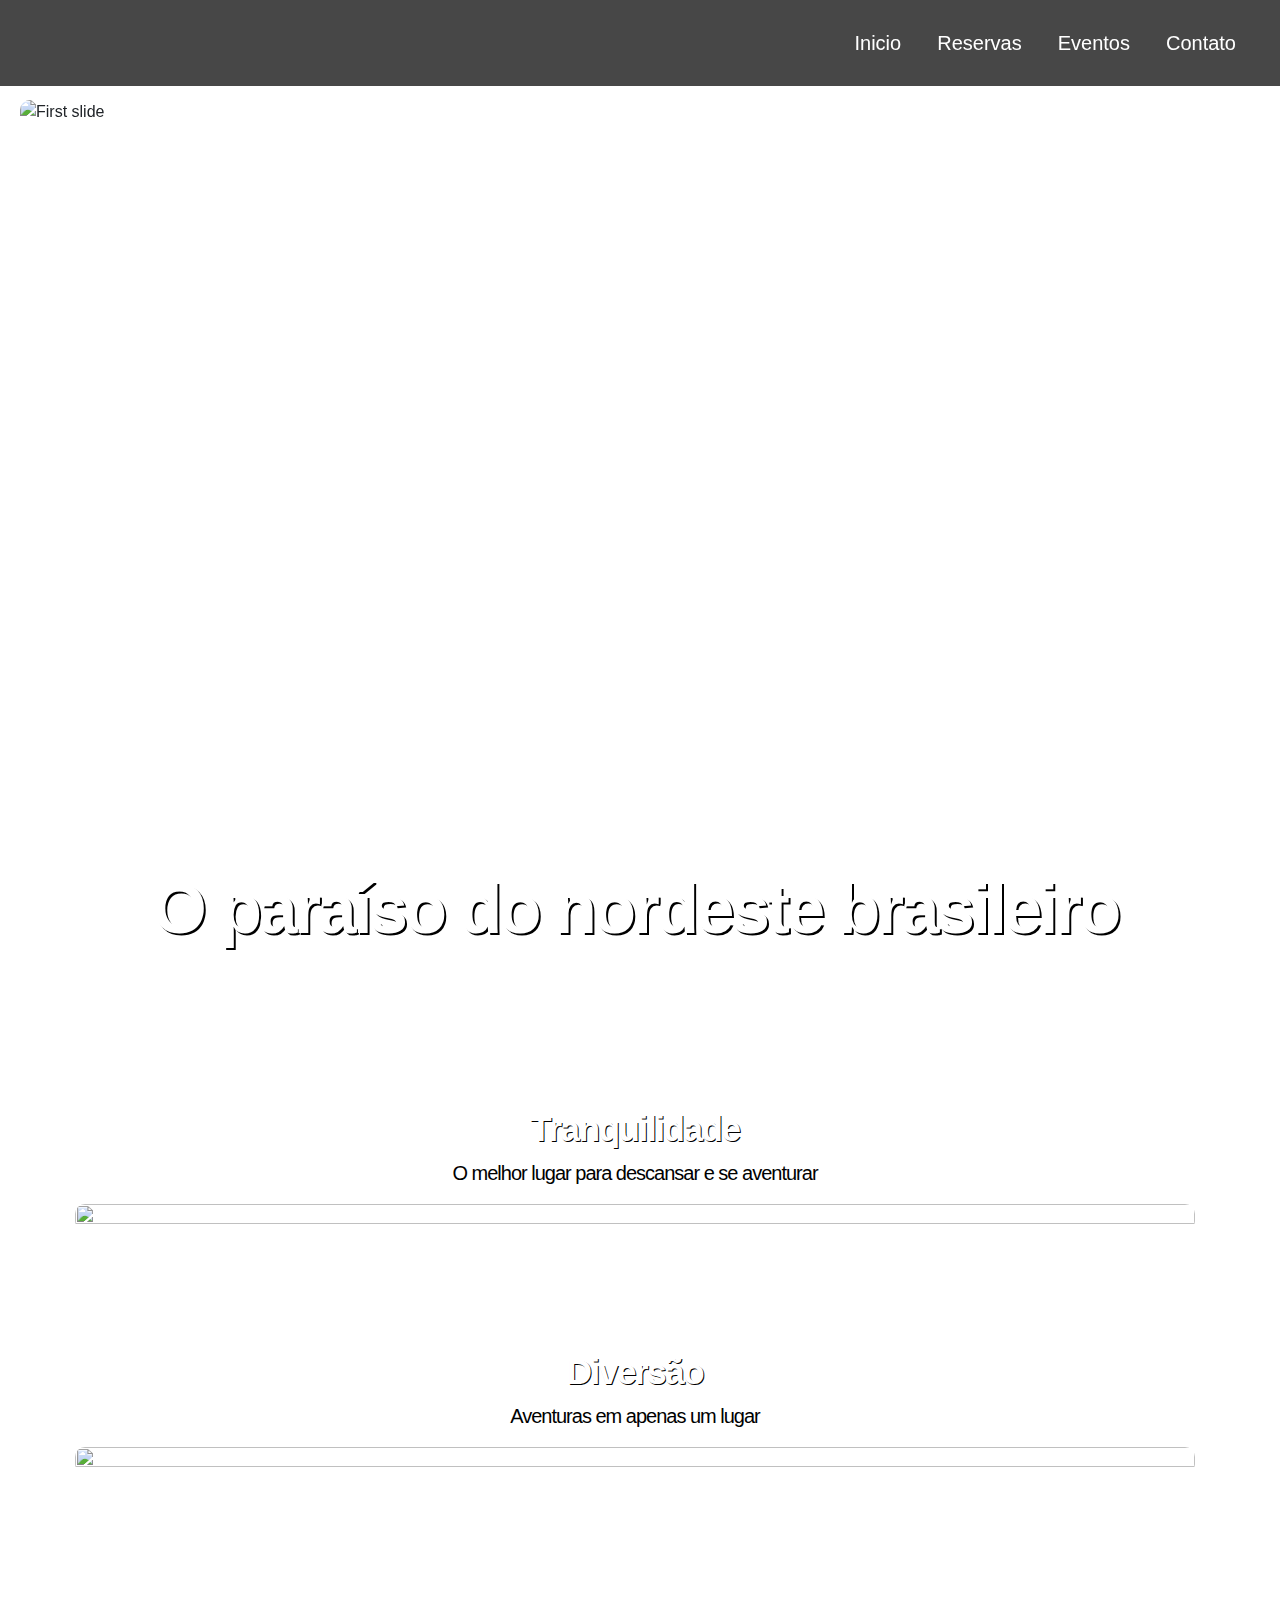
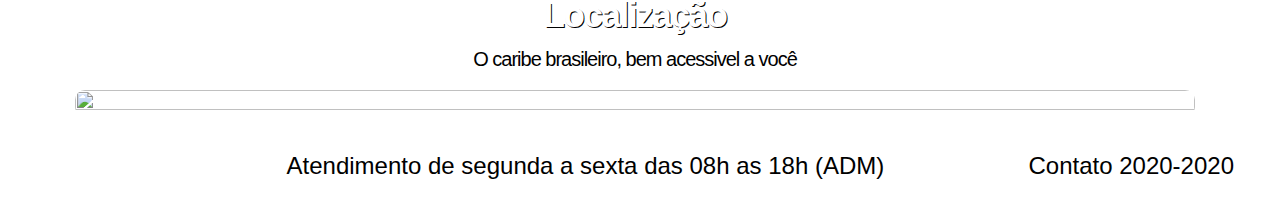
==== index.html @ c8e004a1 "Add files via upload" ====
<!doctype html>
<html lang="pt-br">
  <head>
    <title>Ocean Beach - Onde as férias são mágicas</title>
    <!-- Required meta tags -->
    <meta charset="utf-8">
    <meta name="viewport" content="width=device-width, initial-scale=1, shrink-to-fit=no">

    <!-- Bootstrap CSS -->
    <link rel="stylesheet" href="https://maxcdn.bootstrapcdn.com/bootstrap/4.0.0/css/bootstrap.min.css" integrity="sha384-Gn5384xqQ1aoWXA+058RXPxPg6fy4IWvTNh0E263XmFcJlSAwiGgFAW/dAiS6JXm" crossorigin="anonymous">
    <script src="https://maxcdn.bootstrapcdn.com/bootstrap/4.0.0/js/bootstrap.min.js" integrity="sha384-JZR6Spejh4U02d8jOt6vLEHfe/JQGiRRSQQxSfFWpi1MquVdAyjUar5+76PVCmYl" crossorigin="anonymous"></script>
    <link rel="stylesheet" type="text/css" href="style.css">
    <link rel="stylesheet" type="text/css" href="normalize.css">
    <link rel="stylesheet" type="text/css" href="javascript.js">
  </head>
  <body>

    <!-- ***************** Barra de Navegação **************** -->
  <nav class="navbar navbar-expand-lg fixed-top navbar-inverse bg-inverse navbar-transparente">
      <a class="navbar-brand" href="index.html">
        <span class="img-logo"></span>
      </a>
      <button class="navbar-toggler custom-toggler" type="button" data-toggle="collapse" data-target="#barra-de-navegacao" aria-controls="barra-de-navegacao" aria-expanded="false" aria-label="Toggle navigation">
        <span class="navbar-toggler-icon"></span>
      </button>

    <div class="collapse navbar-collapse" id="barra-de-navegacao">
      <ul class="navbar-nav ml-auto">

        <li class="nav-item">
          <a class="nav-link" href="index.html">Inicio</a>
        </li>
        <li class="nav-item">
          <a class="nav-link" href="reserva.html">Reservas</a>
        </li>

        <li class="nav-item">
          <a class="nav-link" href="eventos.html">Eventos</a>
        </li>

        <li class="nav-item">
          <a class="nav-link" href="contato.html">Contato</a>
        </li>
        
      </ul>
    </div>
  </nav>

<!-- ***************** /Barra de Navegação **************** -->

<!-- ***************** Carousel ******************** -->
<div class="carousel-espaco">
    <div id="carousel" class="carousel slide" data-interval="10000" data-ride="carousel">

      <div class="carousel-inner">

        <div class="carousel-item active">
          <img class="d-block w-100 img-responsive" src="img/img1.jpg" alt="First slide">
        </div>

        <div class="carousel-item">
          <img class="d-block w-100 img-responsive" src="img/img2.jpg" alt="Second slide">
        </div>

        <div class="carousel-item">
          <img class="d-block w-100 img-responsive" src="img/img3.jpg" alt="Third slide">
        </div>

      </div>

      <a class="carousel-control-prev" href="#carousel" role="button" data-slide="prev">
        <span class="carousel-control-prev-icon" aria-hidden="true"></span>
        <span class="sr-only">Previous</span>
      </a>

      <a class="carousel-control-next" href="#carousel" role="button" data-slide="next">
        <span class="carousel-control-next-icon" aria-hidden="true"></span>
        <span class="sr-only">Next</span>
      </a>

    </div>
 </div> 
<!-- ***************** /Carousel ******************** -->

<!-- ***************** Publicação ******************* -->
<section>
  <div class="container">
     <div class="row">
       
       <div id="titulo" class="col-md-12 conteudo1 text-center" >
         
         <div>
            
            <h1>O paraíso do nordeste brasileiro</h1>

         </div>
      </div>
    </div>
  </div>

  <div class="container">
       <div class="row">
         
         <div class="col-md-12 conteudo1 text-center">
           
           <div class="img-responsive">

              <h3>Tranquilidade</h3>
              <p>O melhor lugar para descansar e se aventurar</p>
              <img src="img/img5.jpg">

           </div>
        </div>
      </div>
  </div>

  <div class="container">
       <div class="row">
         
         <div class="col-md-12 conteudo1 text-center">
           
           <div class="img-responsive">

              <h3>Diversão</h3>
              <p>Aventuras em apenas um lugar</p>
              <img src="img/img6.jpg">

           </div>
        </div>
      </div>
  </div>

  <div class="container">
       <div class="row">
         
         <div class="col-md-12 conteudo1 text-center">
           
           <div class="img-responsive">

              <h3>Localização</h3>
              <p>O caribe brasileiro, bem acessivel a você</p>
              <img src="img/img7.jpg">

           </div>
        </div>
      </div>
  </div>
</section>
<!-- ***************** /publicação ************* -->


<!-- *************** Rodapé *************** -->
<footer>
  <div class="rodape text-center rodape">
    <div class="row">
      
      <div class="col-md-2">
        <span class="img-logo">Ocean Beach</span>
      </div>

      <div class="col-md-7">
        <div>
          <div style="margin-top: 15px;">
            <h4>Atendimento de segunda a sexta das 08h as 18h (ADM) </h4>
          </div>
        </div>
      </div>

      <div class="col-md-3">
        <div>
          <div style="margin-top: 15px;">
            <h4>Contato 2020-2020</h4>
          </div>
        </div>
      </div>

    </div>
  </div>    
</footer>

    <!-- Optional JavaScript -->
    <!-- jQuery first, then Popper.js, then Bootstrap JS -->
    <script src="https://code.jquery.com/jquery-3.2.1.slim.min.js" integrity="sha384-KJ3o2DKtIkvYIK3UENzmM7KCkRr/rE9/Qpg6aAZGJwFDMVNA/GpGFF93hXpG5KkN" crossorigin="anonymous"></script>
    <script src="https://cdnjs.cloudflare.com/ajax/libs/popper.js/1.12.3/umd/popper.min.js" integrity="sha384-vFJXuSJphROIrBnz7yo7oB41mKfc8JzQZiCq4NCceLEaO4IHwicKwpJf9c9IpFgh" crossorigin="anonymous"></script>
    <script src="https://maxcdn.bootstrapcdn.com/bootstrap/4.0.0-beta.2/js/bootstrap.min.js" integrity="sha384-alpBpkh1PFOepccYVYDB4do5UnbKysX5WZXm3XxPqe5iKTfUKjNkCk9SaVuEZflJ" crossorigin="anonymous"></script>
  </body>
</html>
---- style.css ----
/*
*
* @autor John Elvis Medeiros Costa
* @version 0.1
*/

/*===================================== Layout ================================ */
html, body, .capa {
	 height: 100%;

}

body {
	 background: url('img/background.jpg') no-repeat;
	 background-attachment: fixed;
	 font-family: "Helvetica","Arial",sans-serif;
	 overflow-x: hidden;
}

/*===================================== Barra de navegação ========================== */

.img-logo {
	 height:60px;
	 width: 200px;
	 display: block;
	 background: url(img/logo.png) no-repeat;
	 background-size: contain;
	 color: transparent;
}

.logo {
	 float: right;
}

nav.navbar-transparente {
	 background: rgba(25, 25, 25, 0.8);
	 border: none;
	 font-size: 20px;
}

.navbar-nav>li>a{
	 color: #FFF;
	 margin-right: 20px;
}

.navbar-nav>li>a:hover {
	 color: #000;
}

.custom-toggler.navbar-toggler {
     border-color: rgb(255,255,255);
}

.custom-toggler .navbar-toggler-icon {
     background-image: url("data:image/svg+xml;charset=utf8,%3Csvg viewBox='0 0 32 32' xmlns='http://www.w3.org/2000/svg'%3E%3Cpath stroke='rgba(255,255,255, 0.7)' stroke-width='2' stroke-linecap='round' stroke-miterlimit='10' d='M4 8h24M4 16h24M4 24h24'/%3E%3C/svg%3E");
}


/* ================================ Carousel ==================================== */


.carousel-inner {
	border-radius: 10px;
     margin-top: 100px;
     height: 520px;
     position: relative;
}
 
.carousel-inner > .carousel-item > img {
     position: relative;
     min-width: 100%;
     height: 520px; /* Altura da imagem dentro do Carousel */
}
.corousel-item {
	 width: auto;
	 height: auto;

}

.carousel-espaco {
	padding-left: 20px;
	padding-right: 20px;	
}

/* ================================= Publicação ============================ */

#titulo {
	background-color: rgba(255,255,255,0.0);
	padding-top: 150px;

}

.conteudo1 {
	background-color: rgba(255,255,255,0.8);
	padding-left: 5px;
	margin: 50px 0 10px 0;

}

.conteudo1 img {
	border-radius: 10px;
	max-width: 1130px;
	width: 100%;
	max-height: 400px;
	height: 100%;
	margin-bottom: 10px;
}

.rodape {
	background-color: rgba(255,255,255,0.8);	
	
}

/* ================================ Reserva =============================*/

.reserva {
	margin-top: 100px;
	background-color: white;

}

.espaco {
	margin: 50px 0 0 0;
	background-color: rgba(255,255,255,0.8);
}

.controle-img {
	border-radius: 10px;
	max-width: 555px;
	width: 100%;
	max-height: 355px;
	height: 100%;
	margin-top: 10px;
	padding-left: 0px;
	padding-right: 0px;
}

.img-right {
padding-right: 15px; 
padding-left: 25px;
padding-bottom: 0px;
}

.img-left {
padding-left: 10px; 
padding-bottom: 0px;
}

.reserva-1 {
	text-align: justify; 
	padding-left: 25px;

}

.reserva-2 {
	text-align: justify; 
	padding-top: 0px;

}

#titulo2 {
	background-color: rgba(255,255,255,0.0);
	padding-top: 100px;

}


/*================================== Eventos ========================== */
.img-right1 {
padding-right: 15px; 
padding-left: 25px;
padding-bottom: 10px;
}

.img-left1 {
padding-left: 10px; 
padding-bottom: 20px;
}

.img-left2 {
padding-left: 10px; 
padding-bottom: 10px;
}

/* ================================ Onde estamos ========================== */

.mapa {
	margin-top: 110px;
	margin-bottom: 5px;
}

/* ================================ Contato =============================== */

.contato {
	margin-top: 95px;
	margin-bottom: 100px;
	font-size: 20px;
	color: black;
	padding-left: 20px;
	text-shadow: 1px 1px gray;
}

.texto-contato {	
	background-color: rgba(255,255,255,0.8);
	padding-left: 5px;
	margin: 50px 0 80px 0;
}

.espaco-contato {
	margin-bottom: 80px;
}

/* ================================= Tipografia =========================== */
.texto-contato h1 {
	font-size: 70px;
	font-weight: 900;
	letter-spacing: -0.05em;
	color:rgba(255, 255, 255, 1);
	text-shadow: 2px 2px black;
}

.conteudo1 h1 {
	font-size: 70px;
	font-weight: 900;
	letter-spacing: -0.05em;
	color:rgba(255, 255, 255, 1);
	text-shadow: 2px 2px black;
}

.conteudo1 h3 {
	margin-top: 50px;
	font-size: 35px;
	font-weight: 700;
	letter-spacing: -0.04em;
	color:rgba(255, 255, 255, 1);
	text-shadow: 1px 1px black;
}

.conteudo1 p {
	font-size: 20px;
	font-weight: 500;
	letter-spacing: -0.05em;
	color: black;
	
}

.rodape h4 {
	color: black;
}

.reserva-1 h1 {
	font-size: 40px;
	font-weight: 500;
	letter-spacing: -0.05em;
	color:rgba(25, 25, 25, 1);
	
}

.reserva-1 p {
	font-size: 20px;
	font-weight: 100;
	letter-spacing: -0.05em;
}

.reserva-2 h1 {
	font-size: 40px;
	font-weight: 500;
	letter-spacing: -0.05em;
	color:rgba(25, 25, 25, 1);
}

.reserva-2 p {
	font-size: 20px;
	font-weight: 100;
	letter-spacing: -0.05em;
}
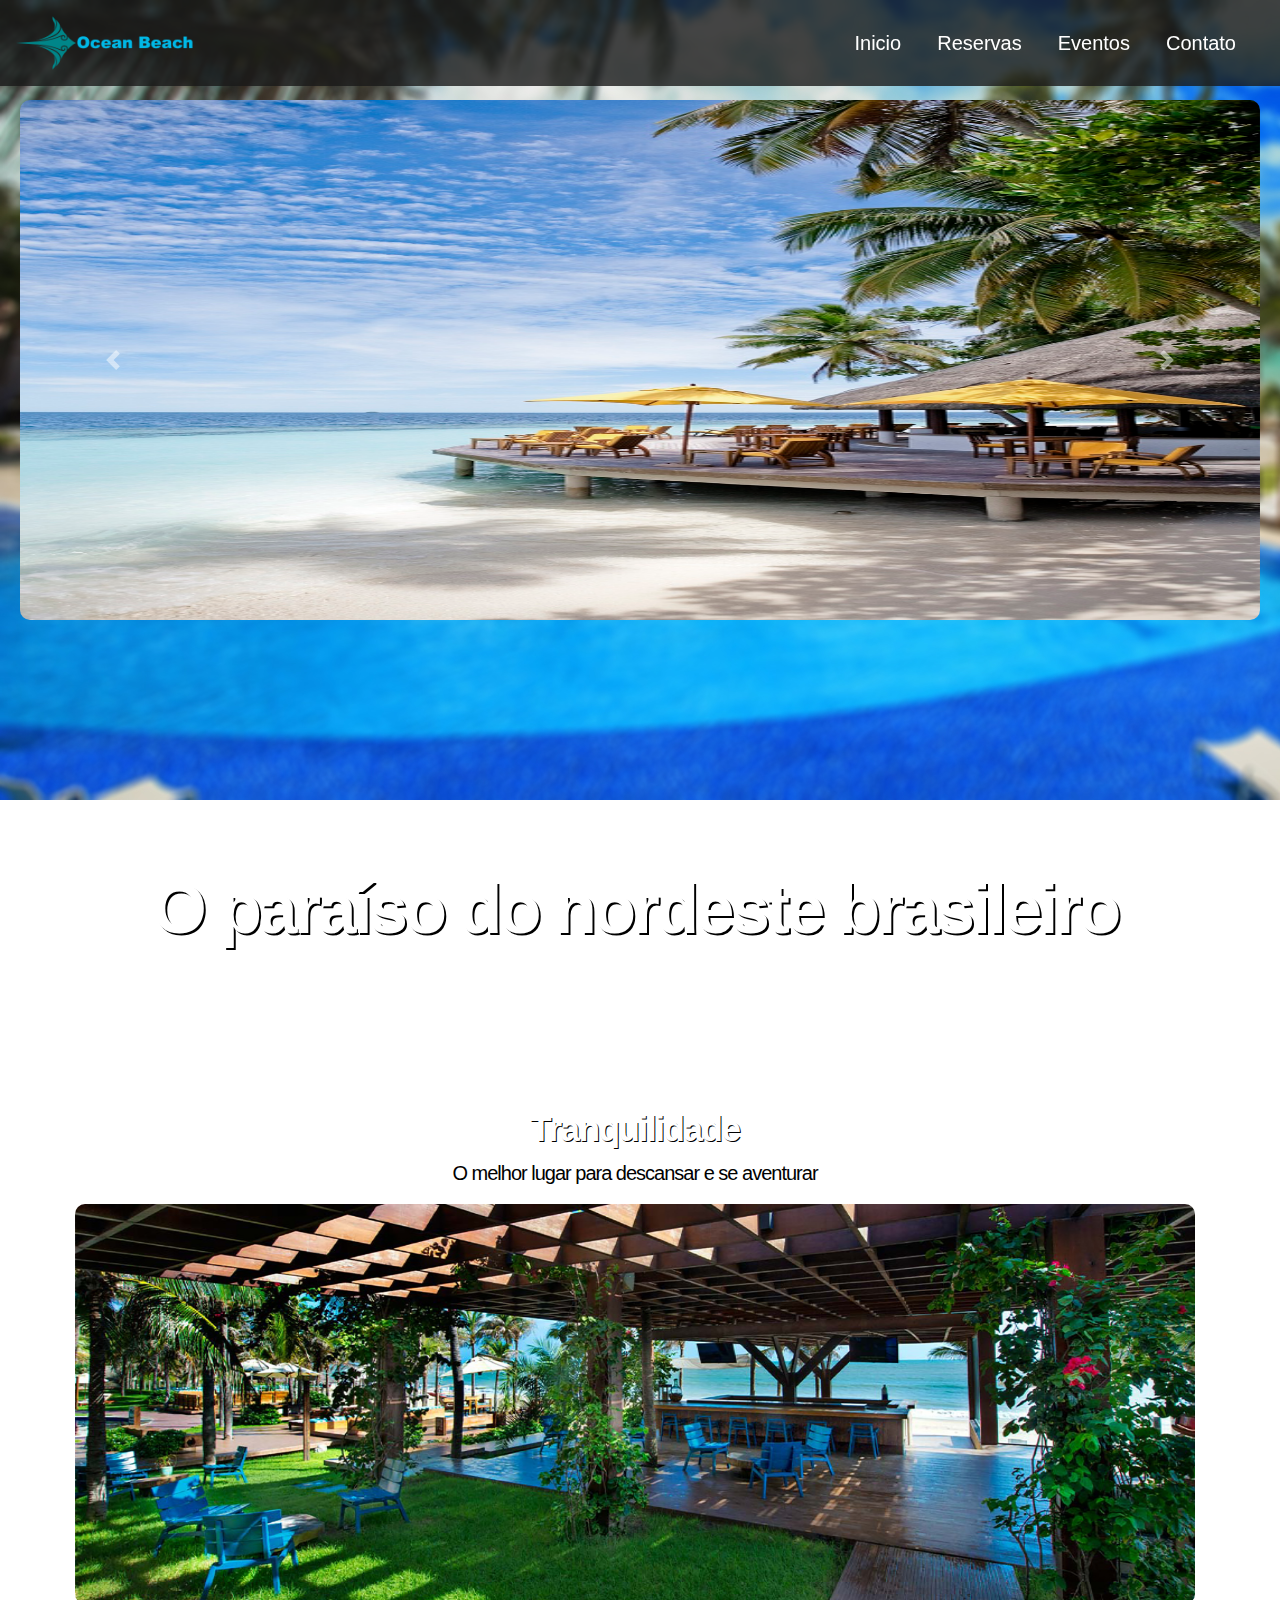
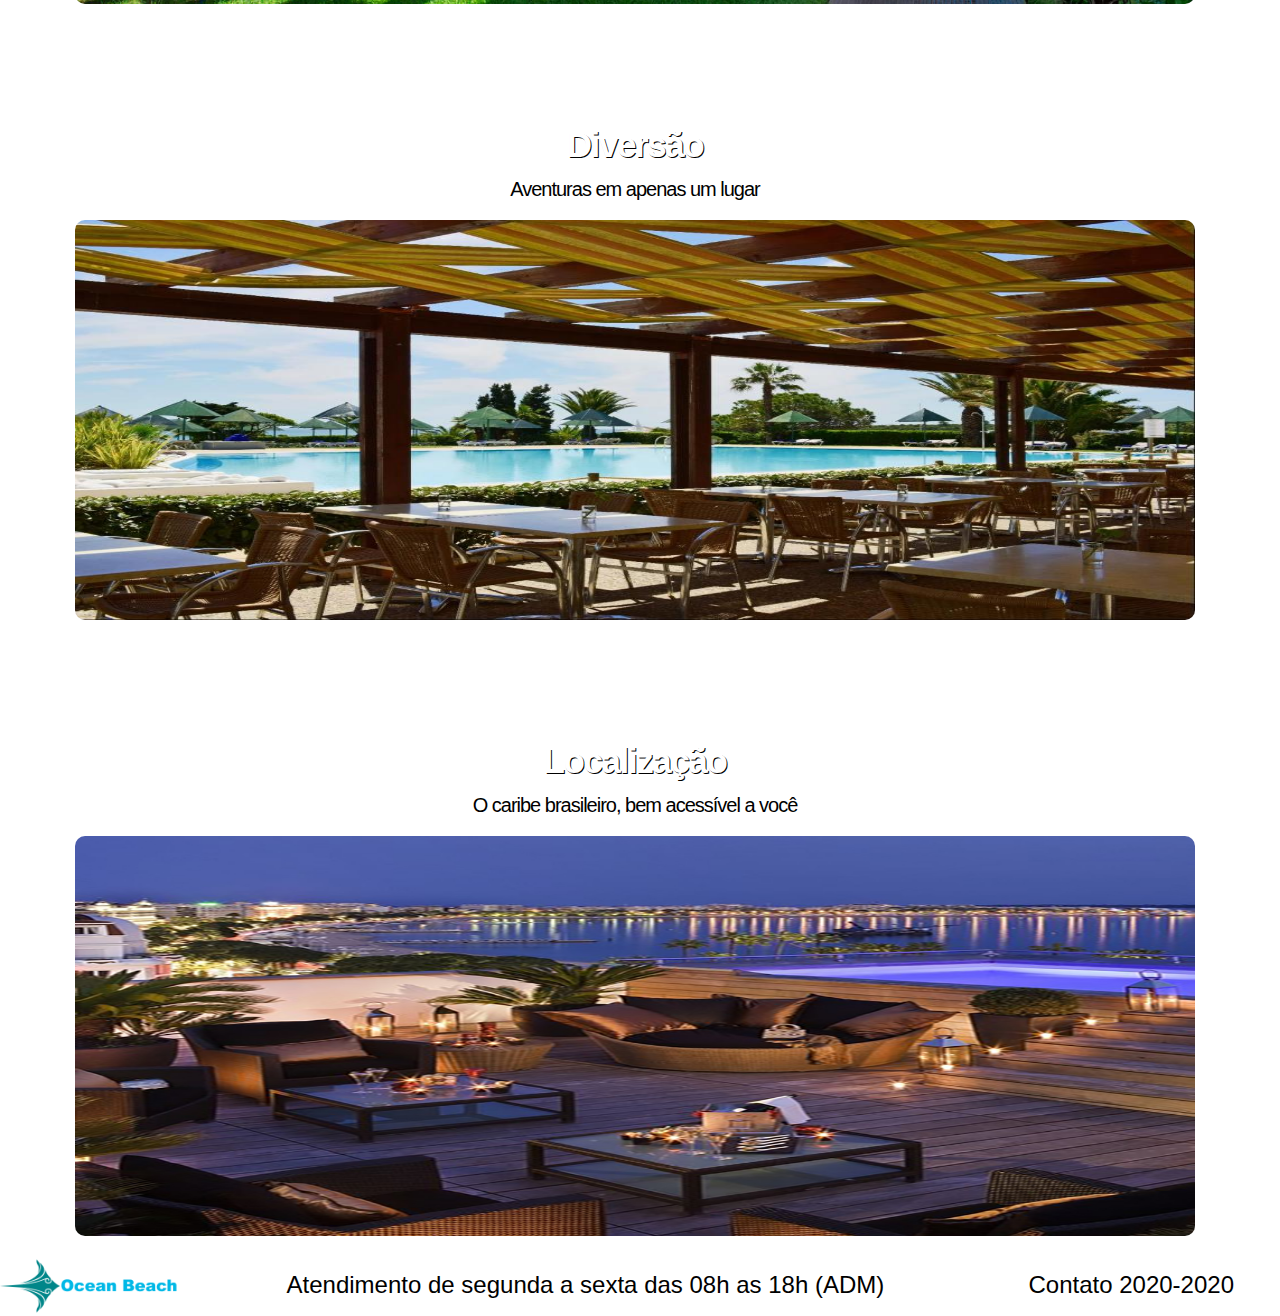
==== commit e7e20d13: "ok" ====
--- a/index.html
+++ b/index.html
@@ -138,7 +138,7 @@
            <div class="img-responsive">
 
               <h3>Localização</h3>
-              <p>O caribe brasileiro, bem acessivel a você</p>
+              <p>O caribe brasileiro, bem acessível a você</p>
               <img src="img/img7.jpg">
 
            </div>
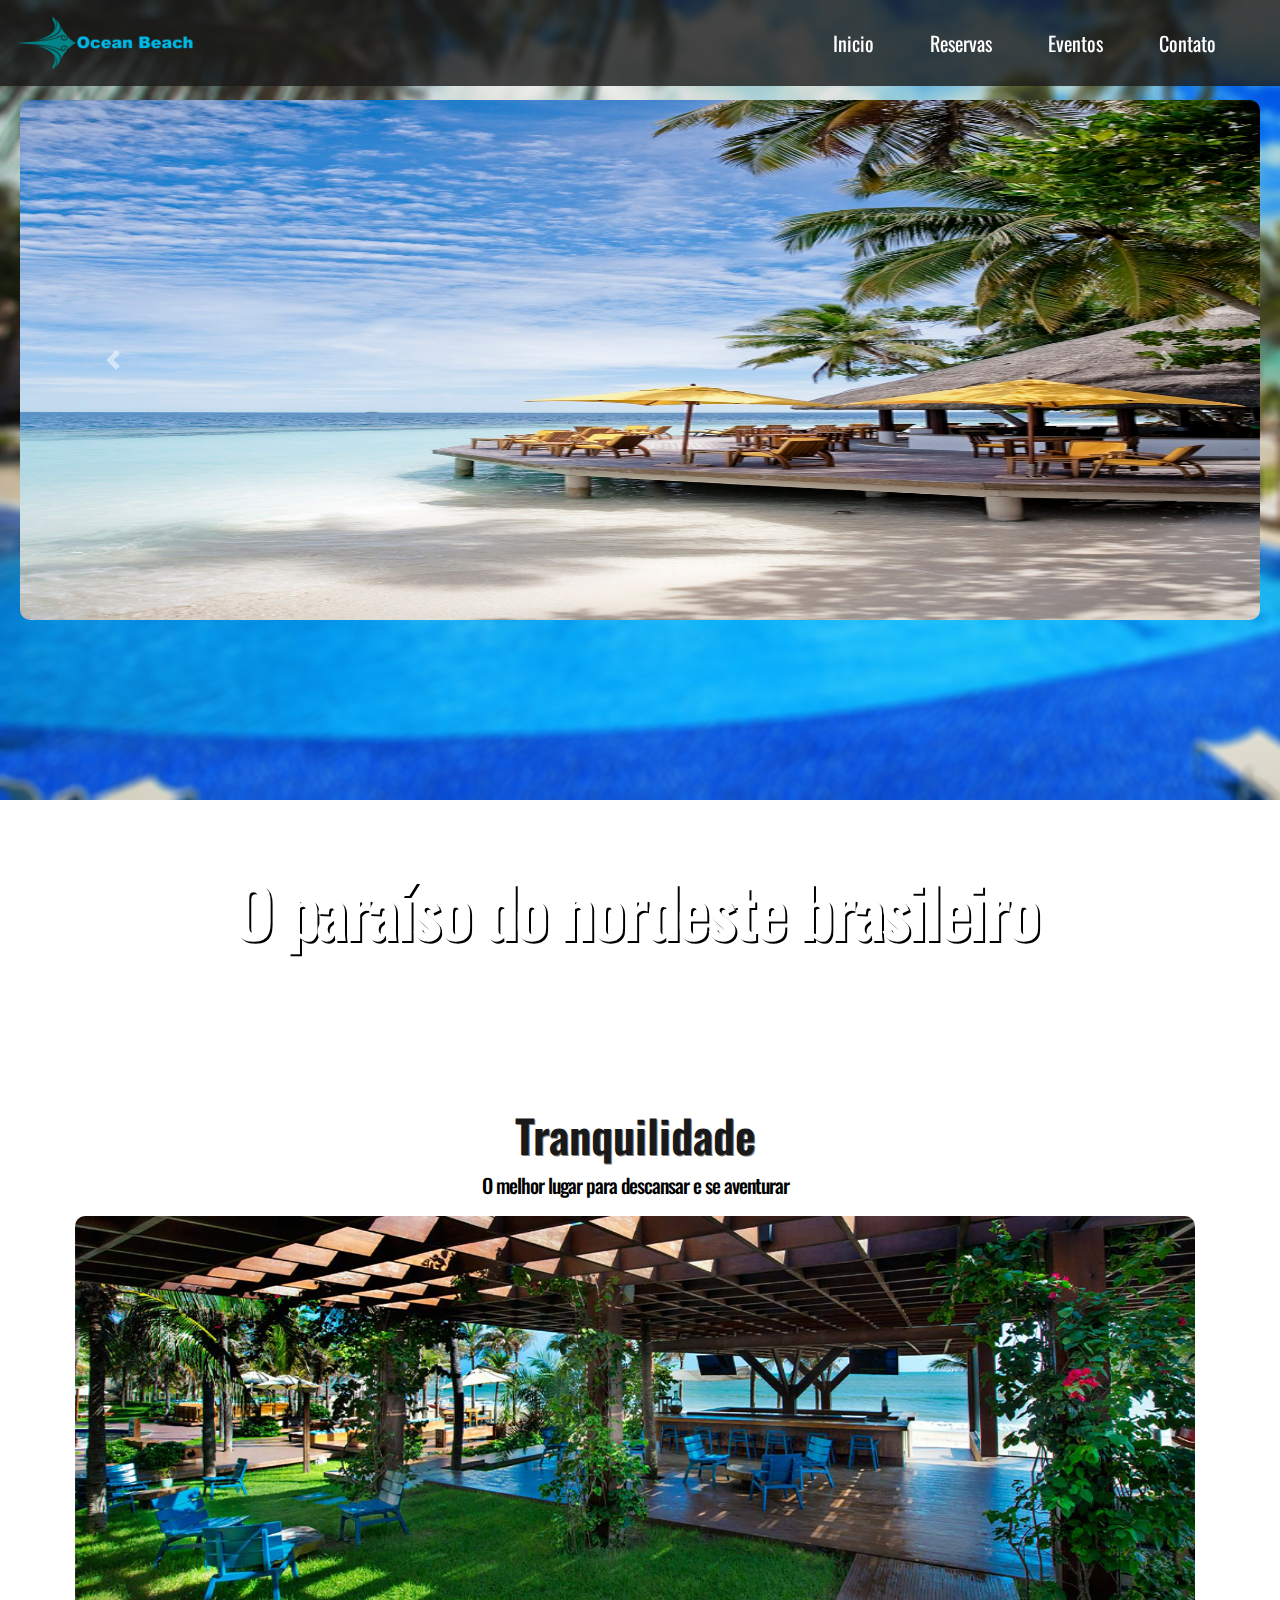
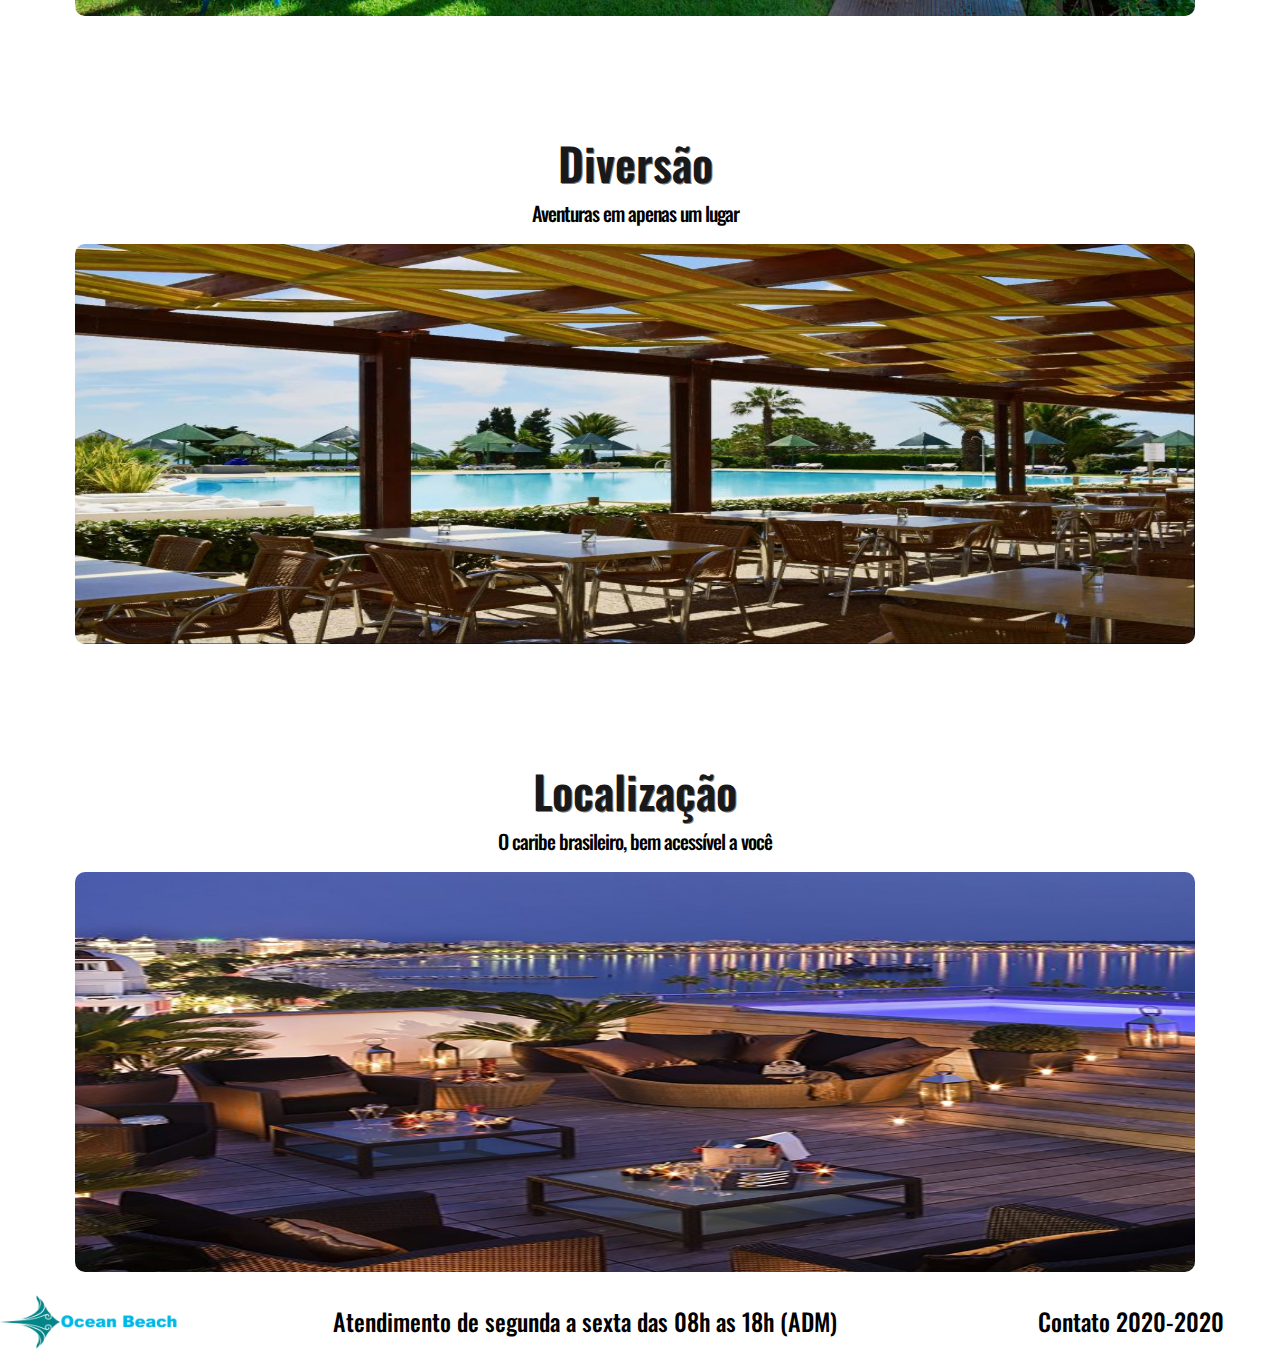
==== commit 0f5f2c1c: "ok" ====
--- a/index.html
+++ b/index.html
@@ -12,6 +12,7 @@
     <link rel="stylesheet" type="text/css" href="style.css">
     <link rel="stylesheet" type="text/css" href="normalize.css">
     <link rel="stylesheet" type="text/css" href="javascript.js">
+    <link href="https://fonts.googleapis.com/css?family=Oswald" rel="stylesheet">  
   </head>
   <body>
 
--- a/style.css
+++ b/style.css
@@ -7,7 +7,7 @@
 /*===================================== Layout ================================ */
 html, body, .capa {
 	 height: 100%;
-
+ 	 
 }
 
 body {
@@ -15,7 +15,8 @@
 	 background-attachment: fixed;
 	 font-family: "Helvetica","Arial",sans-serif;
 	 overflow-x: hidden;
-}
+	 font-family: 'Oswald', sans-serif;
+	}
 
 /*===================================== Barra de navegação ========================== */
 
@@ -40,7 +41,7 @@
 
 .navbar-nav>li>a{
 	 color: #FFF;
-	 margin-right: 20px;
+	 margin-right: 40px;
 }
 
 .navbar-nav>li>a:hover {
@@ -195,9 +196,9 @@
 	margin-top: 95px;
 	margin-bottom: 100px;
 	font-size: 20px;
-	color: black;
+	color: white;
 	padding-left: 20px;
-	text-shadow: 1px 1px gray;
+	text-shadow: 1px 1px black;
 }
 
 .texto-contato {	
@@ -207,7 +208,7 @@
 }
 
 .espaco-contato {
-	margin-bottom: 80px;
+	margin-bottom: 130px;
 }
 
 /* ================================= Tipografia =========================== */
@@ -229,11 +230,12 @@
 
 .conteudo1 h3 {
 	margin-top: 50px;
-	font-size: 35px;
-	font-weight: 700;
-	letter-spacing: -0.04em;
-	color:rgba(255, 255, 255, 1);
-	text-shadow: 1px 1px black;
+	font-size: 45px;
+	font-weight: 600;
+	letter-spacing: 0.0em;
+	color:rgba(25, 25, 25, 1);
+	text-shadow: 1px 1px gray;
+	
 }
 
 .conteudo1 p {
